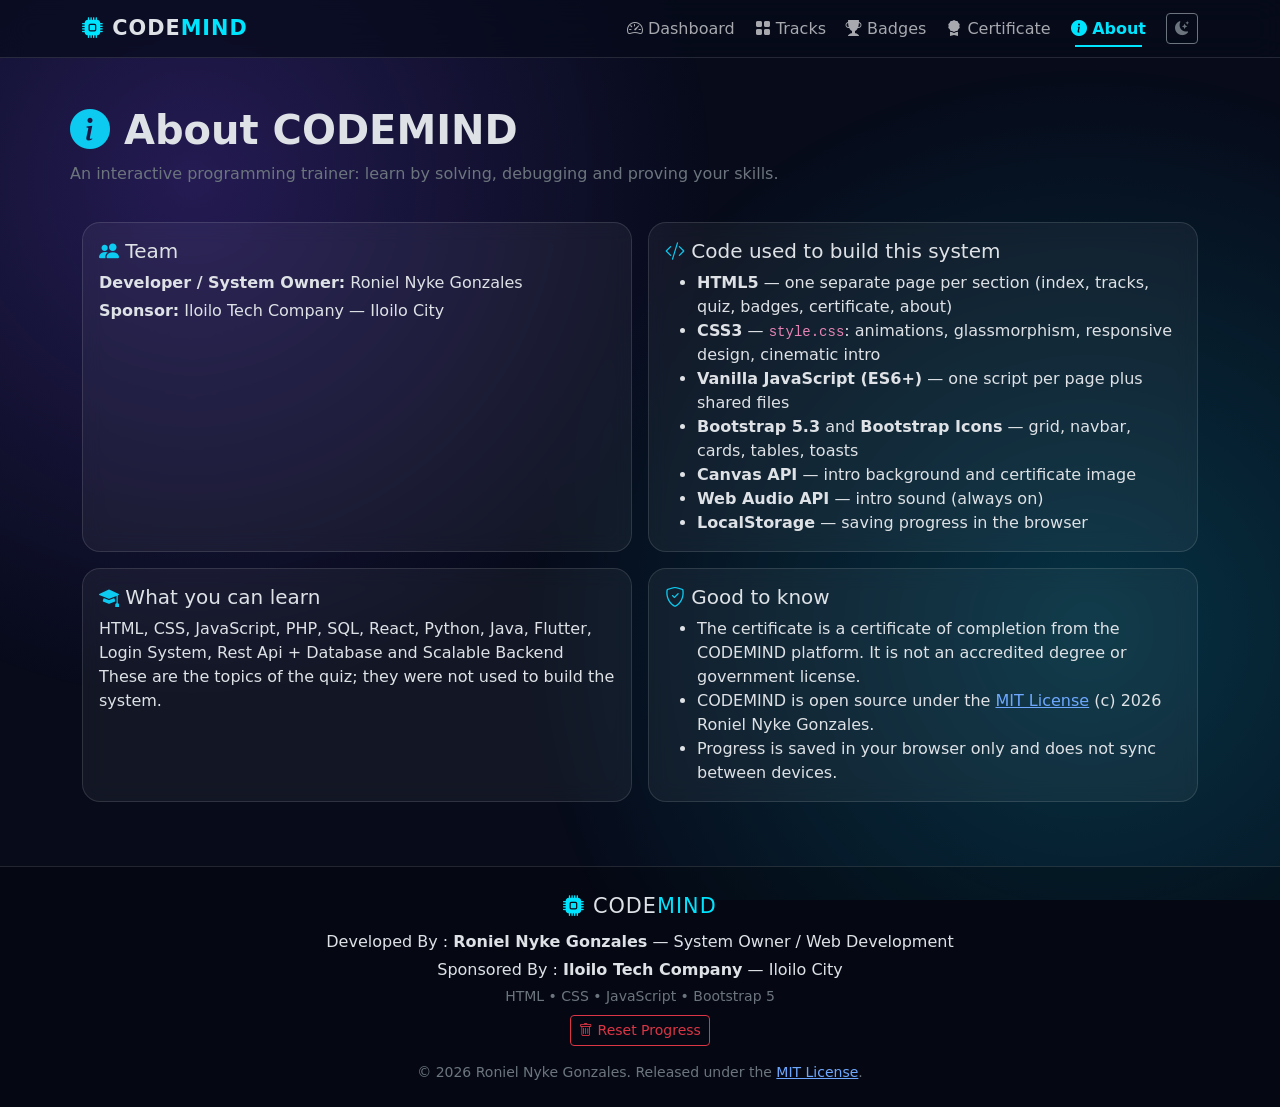
==== about.html @ c0a0406c "Add files via upload" ====
<!DOCTYPE html>
<html lang="en" data-bs-theme="dark">
<head>
  <meta charset="UTF-8">
  <meta name="viewport" content="width=device-width, initial-scale=1">
  <title>About — CODEMIND</title>
  <link href="https://cdn.jsdelivr.net/npm/bootstrap@5.3.3/dist/css/bootstrap.min.css" rel="stylesheet">
  <link href="https://cdn.jsdelivr.net/npm/bootstrap-icons@1.11.3/font/bootstrap-icons.min.css" rel="stylesheet">
  <link href="style.css" rel="stylesheet">
</head>
<body data-page="about">
<div id="siteNav"></div>

<main>
  <div class="container page-head">
    <h1><i class="bi bi-info-circle-fill text-info"></i> About CODEMIND</h1>
    <p class="text-secondary mb-0">An interactive programming trainer: learn by solving, debugging and proving your skills.</p>
  </div>
  <section class="py-4">
    <div class="container">
      <div class="row g-3">
        <div class="col-md-6 reveal"><div class="card h-100"><div class="card-body">
          <h5><i class="bi bi-people-fill text-info"></i> Team</h5>
          <p class="mb-1"><b>Developer / System Owner:</b> Roniel Nyke Gonzales</p>
          <p class="mb-0"><b>Sponsor:</b> Iloilo Tech Company — Iloilo City</p>
        </div></div></div>
        <div class="col-md-6 reveal"><div class="card h-100"><div class="card-body">
          <h5><i class="bi bi-code-slash text-info"></i> Code used to build this system</h5>
          <ul class="mb-0">
            <li><b>HTML5</b> — one separate page per section (index, tracks, quiz, badges, certificate, about)</li>
            <li><b>CSS3</b> — <code>style.css</code>: animations, glassmorphism, responsive design, cinematic intro</li>
            <li><b>Vanilla JavaScript (ES6+)</b> — one script per page plus shared files</li>
            <li><b>Bootstrap 5.3</b> and <b>Bootstrap Icons</b> — grid, navbar, cards, tables, toasts</li>
            <li><b>Canvas API</b> — intro background and certificate image</li>
            <li><b>Web Audio API</b> — intro sound (always on)</li>
            <li><b>LocalStorage</b> — saving progress in the browser</li>
          </ul>
        </div></div></div>
        <div class="col-md-6 reveal"><div class="card h-100"><div class="card-body">
          <h5><i class="bi bi-mortarboard-fill text-info"></i> What you can learn</h5>
          <p class="mb-0">HTML, CSS, JavaScript, PHP, SQL, React, Python, Java, Flutter, Login System, Rest Api + Database and Scalable Backend These are the topics of the quiz; they were not used to build the system.</p>
        </div></div></div>
        <div class="col-md-6 reveal"><div class="card h-100"><div class="card-body">
          <h5><i class="bi bi-shield-check text-info"></i> Good to know</h5>
          <ul class="mb-0">
            <li>The certificate is a certificate of completion from the CODEMIND platform. It is not an accredited degree or government license.</li>
            <li>CODEMIND is open source under the <a href="LICENSE" target="_blank" rel="noopener">MIT License</a> (c) 2026 Roniel Nyke Gonzales.</li>
            <li>Progress is saved in your browser only and does not sync between devices.</li>
          </ul>
        </div></div></div>
      </div>
    </div>
  </section>
</main>

<footer id="siteFooter" class="site-footer"></footer>

<script src="https://cdn.jsdelivr.net/npm/bootstrap@5.3.3/dist/js/bootstrap.bundle.min.js"></script>
<script src="data.js"></script>
<script src="common.js"></script>
</body>
</html>
---- style.css ----
:root {
  --neon: #00e5ff;
  --neon2: #7c4dff;
  --neon3: #ff4081;
  --gold: #ffd54f;
  --bg: #070b1a;
  --card: rgba(255, 255, 255, 0.05);
  --line: rgba(255, 255, 255, 0.12);
}
[data-bs-theme="light"] {
  --bg: #f2f6ff;
  --card: rgba(255, 255, 255, 0.85);
  --line: rgba(0, 0, 0, 0.1);
}
html {
  scroll-behavior: smooth;
}
body {
  background: var(--bg);
  font-family: "Segoe UI", system-ui, sans-serif;
  overflow-x: hidden;
  transition: background 0.4s;
  min-height: 100vh;
  display: flex;
  flex-direction: column;
}
main {
  flex: 1;
}
body::before {
  content: "";
  position: fixed;
  inset: 0;
  z-index: -1;
  background:
    radial-gradient(
      circle at 15% 20%,
      rgba(124, 77, 255, 0.25),
      transparent 40%
    ),
    radial-gradient(circle at 85% 70%, rgba(0, 229, 255, 0.18), transparent 45%);
  animation: bgShift 14s ease-in-out infinite alternate;
}
@keyframes bgShift {
  to {
    filter: hue-rotate(40deg);
    transform: scale(1.08);
  }
}

.brand {
  font-size: 1.3rem;
  text-decoration: none;
  color: inherit;
  letter-spacing: 1px;
}
.brand i,
.brand span {
  color: var(--neon);
}
.glass-nav {
  backdrop-filter: blur(14px);
  background: rgba(7, 11, 26, 0.7);
  border-bottom: 1px solid var(--line);
}
[data-bs-theme="light"] .glass-nav {
  background: rgba(255, 255, 255, 0.8);
}
.navbar .nav-link {
  position: relative;
  transition: color 0.2s;
}
.navbar .nav-link::after {
  content: "";
  position: absolute;
  left: 12px;
  right: 12px;
  bottom: 2px;
  height: 2px;
  background: var(--neon);
  transform: scaleX(0);
  transition: transform 0.3s;
}
.navbar .nav-link:hover::after,
.navbar .nav-link.active::after {
  transform: scaleX(1);
}
.navbar .nav-link.active {
  color: var(--neon) !important;
  font-weight: 600;
}

.grad-text {
  background: linear-gradient(90deg, var(--neon), var(--neon2), var(--neon3));
  -webkit-background-clip: text;
  background-clip: text;
  color: transparent;
  background-size: 200%;
  animation: grad 5s linear infinite;
}
@keyframes grad {
  to {
    background-position: 200% 0;
  }
}

.btn-neon {
  background: linear-gradient(90deg, var(--neon2), var(--neon));
  border: 0;
  color: #fff;
  font-weight: 600;
  box-shadow: 0 0 18px rgba(0, 229, 255, 0.4);
  transition: 0.25s;
}
.btn-neon:hover {
  transform: translateY(-2px) scale(1.03);
  color: #fff;
  box-shadow: 0 0 28px rgba(0, 229, 255, 0.7);
}

.page-head {
  padding: 48px 0 12px;
}
.page-head h1 {
  font-weight: 800;
}
.card {
  background: var(--card);
  border: 1px solid var(--line);
  backdrop-filter: blur(10px);
  border-radius: 18px;
}
.profile-card,
.arena-card {
  box-shadow: 0 10px 40px rgba(0, 0, 0, 0.25);
}
.stat {
  background: var(--card);
  border: 1px solid var(--line);
  border-radius: 16px;
  padding: 18px;
  text-align: center;
  transition: 0.3s;
}
.stat:hover {
  transform: translateY(-5px);
  border-color: var(--neon);
}
.stat i {
  font-size: 1.6rem;
  color: var(--neon);
}
.stat h3 {
  margin: 6px 0 0;
  font-weight: 700;
}
.stat span {
  font-size: 0.8rem;
  color: #8a93ad;
}
.link-card {
  display: block;
  text-decoration: none;
  color: inherit;
  height: 100%;
  transition: 0.3s;
}
.link-card:hover {
  transform: translateY(-6px);
  border-color: var(--neon);
  color: inherit;
}
.link-card .ic {
  font-size: 2rem;
  color: var(--neon);
}

.track-card {
  display: block;
  text-decoration: none;
  color: inherit;
  cursor: pointer;
  transition: 0.3s;
  position: relative;
  overflow: hidden;
  height: 100%;
}
.track-card::after {
  content: "";
  position: absolute;
  inset: 0;
  background: linear-gradient(
    120deg,
    transparent 30%,
    rgba(255, 255, 255, 0.12),
    transparent 70%
  );
  transform: translateX(-100%);
  transition: 0.6s;
  pointer-events: none;
}
.track-card:hover {
  transform: translateY(-6px);
  border-color: var(--c);
  color: inherit;
}
.track-card:hover::after {
  transform: translateX(100%);
}
.track-icon {
  width: 52px;
  height: 52px;
  border-radius: 14px;
  display: grid;
  place-items: center;
  font-size: 1.5rem;
  color: #fff;
  background: var(--c);
}
.track-card.passed {
  border-color: #28c76f;
}
.pill {
  font-size: 0.7rem;
}

.code-box {
  background: #0b1020;
  color: #9cffd8;
  border: 1px solid var(--line);
  border-radius: 12px;
  padding: 14px;
  font-size: 0.95rem;
  overflow-x: auto;
}
.opt {
  text-align: left;
  border: 1px solid var(--line);
  background: var(--card);
  padding: 12px 16px;
  border-radius: 12px;
  transition: 0.2s;
  color: inherit;
  font-family: Consolas, monospace;
}
.opt:hover:not(:disabled) {
  border-color: var(--neon);
  transform: translateX(5px);
}
.opt.correct {
  background: rgba(40, 199, 111, 0.25);
  border-color: #28c76f;
}
.opt.wrong {
  background: rgba(234, 84, 85, 0.25);
  border-color: #ea5455;
  animation: shake 0.4s;
}
@keyframes shake {
  25% {
    transform: translateX(-6px);
  }
  75% {
    transform: translateX(6px);
  }
}

.badge-card {
  text-align: center;
  padding: 18px;
  transition: 0.3s;
}
.badge-card .ic {
  font-size: 2.2rem;
  filter: grayscale(1);
  opacity: 0.4;
  transition: 0.4s;
}
.badge-card.on .ic {
  filter: none;
  opacity: 1;
  color: #ffc107;
  animation: pop 0.6s;
}
@keyframes pop {
  0% {
    transform: scale(0.3);
  }
  70% {
    transform: scale(1.3);
  }
  100% {
    transform: scale(1);
  }
}

.cert-wrap {
  border: 1px solid var(--line);
  border-radius: 12px;
  overflow: hidden;
  background: #fff;
}
.cert-wrap canvas {
  width: 100%;
  height: auto;
  display: block;
}

.site-footer {
  border-top: 1px solid var(--line);
  background: rgba(0, 0, 0, 0.25);
  margin-top: 40px;
}

.reveal {
  opacity: 0;
  transform: translateY(30px);
  transition: 1s cubic-bezier(0.2, 0.8, 0.2, 1);
}
.reveal.in {
  opacity: 1;
  transform: none;
}

#intro {
  position: fixed;
  inset: 0;
  z-index: 3000;
  background: #02040d;
  color: #fff;
  overflow: hidden;
  transition:
    opacity 0.9s,
    visibility 0.9s;
}
#intro.hide {
  opacity: 0;
  visibility: hidden;
}
#intro * {
  box-sizing: border-box;
}
.i-canvas {
  position: absolute;
  inset: 0;
  width: 100%;
  height: 100%;
  z-index: 0;
}
.i-grid {
  position: absolute;
  left: -50%;
  right: -50%;
  bottom: -10%;
  height: 70%;
  z-index: 1;
  opacity: 0.55;
  background-image:
    linear-gradient(rgba(0, 229, 255, 0.25) 1px, transparent 1px),
    linear-gradient(90deg, rgba(124, 77, 255, 0.25) 1px, transparent 1px);
  background-size: 70px 70px;
  transform: perspective(500px) rotateX(62deg);
  transform-origin: center top;
  animation: gridMove 3s linear infinite;
  -webkit-mask-image: linear-gradient(
    to bottom,
    transparent,
    #000 40%,
    transparent
  );
  mask-image: linear-gradient(to bottom, transparent, #000 40%, transparent);
}
@keyframes gridMove {
  to {
    background-position: 0 70px;
  }
}
.i-vignette {
  position: absolute;
  inset: 0;
  z-index: 2;
  background: radial-gradient(
    ellipse at center,
    transparent 35%,
    rgba(0, 0, 0, 0.88) 100%
  );
  pointer-events: none;
}
.i-bar {
  position: absolute;
  left: 0;
  right: 0;
  height: 8vh;
  background: #000;
  z-index: 5;
  transition: transform 1.2s cubic-bezier(0.2, 0.8, 0.2, 1);
}
.i-bar.top {
  top: 0;
  transform: translateY(-100%);
}
.i-bar.bottom {
  bottom: 0;
  transform: translateY(100%);
}
#intro.playing .i-bar {
  transform: none;
}
.i-progress {
  position: absolute;
  left: 0;
  right: 0;
  bottom: 0;
  height: 3px;
  background: rgba(255, 255, 255, 0.1);
  z-index: 7;
}
.i-progress span {
  display: block;
  height: 100%;
  width: 0;
  background: linear-gradient(90deg, var(--neon2), var(--neon), var(--neon3));
}
.i-ctrl {
  position: absolute;
  top: calc(8vh + 12px);
  z-index: 7;
}
.i-ctrl.left {
  left: 16px;
}
.i-ctrl.right {
  right: 16px;
}
.i-sweep {
  position: absolute;
  top: 0;
  bottom: 0;
  width: 30%;
  left: -40%;
  z-index: 3;
  background: linear-gradient(
    100deg,
    transparent,
    rgba(255, 255, 255, 0.08),
    transparent
  );
  pointer-events: none;
}

.scene {
  position: absolute;
  inset: 0;
  z-index: 4;
  display: flex;
  flex-direction: column;
  align-items: center;
  justify-content: center;
  text-align: center;
  padding: 10vh 5vw;
  opacity: 0;
  visibility: hidden;
  transition:
    opacity 0.7s,
    visibility 0.7s;
}
.scene.active {
  opacity: 1;
  visibility: visible;
}
.scene.active .i-sweep {
  animation: sweep 1.6s ease-out both;
}
@keyframes sweep {
  to {
    left: 120%;
  }
}

.fade-up {
  opacity: 0;
}
.scene.active .fade-up {
  animation: fadeUp 0.9s ease both;
  animation-delay: var(--d, 0s);
}
@keyframes fadeUp {
  from {
    opacity: 0;
    transform: translateY(24px);
  }
  to {
    opacity: 1;
    transform: none;
  }
}
.wipe {
  display: inline-block;
  clip-path: inset(0 100% 0 0);
}
.scene.active .wipe {
  animation: wipe 1.2s cubic-bezier(0.7, 0, 0.2, 1) both;
  animation-delay: var(--d, 0s);
}
@keyframes wipe {
  to {
    clip-path: inset(0 0 0 0);
  }
}
.i-line {
  height: 2px;
  width: 0;
  margin: 14px auto;
  background: linear-gradient(90deg, transparent, var(--neon), transparent);
}
.scene.active .i-line {
  animation: lineGrow 1.2s ease both 0.3s;
}
@keyframes lineGrow {
  to {
    width: min(70vw, 420px);
  }
}
.i-label {
  text-transform: uppercase;
  letter-spacing: 0.45em;
  color: #8a93ad;
  font-size: 0.85rem;
  margin-bottom: 10px;
}
.i-text {
  color: #b8c4ff;
  font-size: clamp(1rem, 2.6vw, 1.3rem);
}

.rings {
  position: absolute;
  left: 50%;
  top: 50%;
  width: 0;
  height: 0;
}
.rings span {
  position: absolute;
  width: 90px;
  height: 90px;
  margin: -45px 0 0 -45px;
  border: 2px solid var(--neon);
  border-radius: 50%;
  opacity: 0;
}
.scene.active .rings span {
  animation: ring 3s ease-out infinite;
  animation-delay: calc(var(--i) * 0.8s);
}
@keyframes ring {
  0% {
    transform: scale(0.4);
    opacity: 0.9;
  }
  100% {
    transform: scale(10);
    opacity: 0;
  }
}
.logo-core {
  font-size: 4.5rem;
  color: var(--neon);
  text-shadow: 0 0 35px var(--neon);
  opacity: 0;
}
.scene.active .logo-core {
  animation: logoIn 1.1s cubic-bezier(0.2, 0.9, 0.3, 1.3) both;
}
@keyframes logoIn {
  from {
    opacity: 0;
    transform: scale(0.2) rotate(-180deg);
  }
  to {
    opacity: 1;
    transform: none;
  }
}
.i-title {
  display: flex;
  justify-content: center;
  font-size: clamp(2.2rem, 11vw, 6.5rem);
  font-weight: 900;
  letter-spacing: 0.08em;
  margin: 0;
  line-height: 1.1;
}
.i-title span {
  display: inline-block;
  opacity: 0;
  color: #fff;
  text-shadow: 0 0 25px rgba(255, 255, 255, 0.35);
}
.i-title span.hl {
  color: var(--neon);
  text-shadow: 0 0 30px var(--neon);
}
.scene.active .i-title span {
  animation: letterIn 0.7s cubic-bezier(0.2, 0.9, 0.3, 1.4) both;
  animation-delay: calc(var(--i) * 0.09s + 0.7s);
}
@keyframes letterIn {
  from {
    opacity: 0;
    transform: translateY(40px) scale(0.6);
    filter: blur(10px);
  }
  to {
    opacity: 1;
    transform: none;
    filter: blur(0);
  }
}
.i-tag {
  letter-spacing: 0.25em;
  text-transform: uppercase;
  color: #9fb3ff;
  font-size: clamp(0.7rem, 2.4vw, 1.05rem);
  margin-top: 14px;
}

.i-name {
  font-size: clamp(1.9rem, 7vw, 4rem);
  font-weight: 800;
  margin: 0;
  text-shadow: 0 0 28px rgba(0, 229, 255, 0.55);
}
.i-name.gold {
  color: var(--gold);
  text-shadow: 0 0 28px rgba(255, 213, 79, 0.55);
}
.avatar {
  width: 96px;
  height: 96px;
  border-radius: 50%;
  display: grid;
  place-items: center;
  font-size: 2.8rem;
  margin-bottom: 16px;
  background: linear-gradient(135deg, var(--neon2), var(--neon));
  box-shadow: 0 0 40px rgba(0, 229, 255, 0.5);
}
.emblem {
  position: relative;
  width: 130px;
  height: 130px;
  display: grid;
  place-items: center;
  font-size: 3.2rem;
  color: var(--gold);
  margin-bottom: 14px;
}
.emblem::before {
  content: "";
  position: absolute;
  inset: 0;
  border-radius: 50%;
  border: 2px dashed var(--gold);
  animation: spin 8s linear infinite;
}
.emblem::after {
  content: "";
  position: absolute;
  inset: -14px;
  border-radius: 50%;
  box-shadow: 0 0 60px rgba(255, 213, 79, 0.35);
}
@keyframes spin {
  to {
    transform: rotate(360deg);
  }
}
.pop-in {
  opacity: 0;
}
.scene.active .pop-in {
  animation: popIn 0.9s cubic-bezier(0.2, 0.9, 0.3, 1.4) both;
  animation-delay: var(--d, 0s);
}
@keyframes popIn {
  from {
    opacity: 0;
    transform: scale(0.3);
  }
  to {
    opacity: 1;
    transform: none;
  }
}

.tiles {
  display: grid;
  grid-template-columns: repeat(3, 1fr);
  gap: 12px;
  width: min(92vw, 540px);
  margin: 18px 0;
}
.tile {
  border: 1px solid var(--c);
  border-radius: 14px;
  padding: 14px 6px;
  background: rgba(255, 255, 255, 0.04);
  opacity: 0;
}
.tile i {
  display: block;
  font-size: 1.7rem;
  color: var(--c);
}
.tile span {
  font-size: 0.85rem;
  font-weight: 600;
}
.scene.active .tile {
  animation: tilePop 0.6s cubic-bezier(0.2, 0.9, 0.3, 1.3) both;
  animation-delay: calc(var(--i) * 0.14s + 0.4s);
}
@keyframes tilePop {
  from {
    opacity: 0;
    transform: translateY(30px) scale(0.6);
  }
  to {
    opacity: 1;
    transform: none;
  }
}

.chips {
  display: flex;
  flex-wrap: wrap;
  gap: 8px;
  justify-content: center;
  max-width: 620px;
}
.chips span {
  border: 1px solid var(--neon);
  color: var(--neon);
  border-radius: 30px;
  padding: 6px 16px;
  font-size: 0.95rem;
  opacity: 0;
}
.chips span:nth-child(even) {
  border-color: var(--neon2);
  color: #b39dff;
}
.scene.active .chips span {
  animation: chipIn 0.5s ease both;
  animation-delay: calc(var(--i) * 0.12s + 0.3s);
}
@keyframes chipIn {
  from {
    opacity: 0;
    transform: translateY(16px);
  }
  to {
    opacity: 1;
    transform: none;
  }
}

.pulse {
  animation: pulse 1.6s ease-in-out infinite;
}
@keyframes pulse {
  50% {
    box-shadow: 0 0 40px rgba(0, 229, 255, 0.9);
    transform: scale(1.05);
  }
}

@media print {
  body * {
    visibility: hidden;
  }
  #certPrintImg {
    visibility: visible;
    display: block !important;
    position: fixed;
    inset: 0;
    width: 100%;
    height: auto;
  }
}
@media (max-width: 576px) {
  .display-4 {
    font-size: 2.2rem;
  }
  .tiles {
    grid-template-columns: repeat(3, 1fr);
    gap: 8px;
  }
}
@media (prefers-reduced-motion: reduce) {
  .i-grid,
  .emblem::before {
    animation: none;
  }
}

.confetti {
  position: fixed;
  inset: 0;
  pointer-events: none;
  z-index: 2500;
}
.slide-in {
  animation: slideIn 0.45s cubic-bezier(0.2, 0.8, 0.2, 1) both;
}
@keyframes slideIn {
  from {
    opacity: 0;
    transform: translateX(40px);
  }
  to {
    opacity: 1;
    transform: none;
  }
}
.pop {
  animation: pop 0.45s;
}
#arBar {
  background: linear-gradient(90deg, var(--neon2), var(--neon)) !important;
  box-shadow: 0 0 12px var(--neon);
  transition: width 0.6s cubic-bezier(0.2, 0.8, 0.2, 1);
}
.opt.correct {
  animation: pop 0.5s;
  box-shadow: 0 0 18px rgba(40, 199, 111, 0.6);
}

.code-input {
  font-family: Consolas, monospace;
  background: var(--card);
  border-color: var(--line);
}
.code-input.correct {
  border-color: #28c76f;
  box-shadow: 0 0 14px rgba(40, 199, 111, 0.6);
}
.code-input.wrong {
  border-color: #ea5455;
  animation: shake 0.4s;
}

#introGate {
  position: fixed;
  inset: 0;
  z-index: 3000;
  display: flex;
  align-items: center;
  justify-content: center;
  text-align: center;
  background: radial-gradient(circle at 50% 40%, #16204a, #05070f 70%);
  transition: opacity 0.5s;
}
#introGate.hide {
  opacity: 0;
  pointer-events: none;
}
.gate-logo {
  font-size: clamp(2.2rem, 9vw, 4.5rem);
  font-weight: 800;
  letter-spacing: 0.25em;
  background: linear-gradient(90deg, var(--neon), var(--neon2));
  -webkit-background-clip: text;
  background-clip: text;
  color: transparent;
  animation: pop 0.8s;
}
.gate-sub {
  color: #9aa6c7;
  letter-spacing: 0.3em;
  text-transform: uppercase;
  font-size: 0.8rem;
  margin-bottom: 2rem;
}
.gate-btn {
  animation: gatePulse 1.6s ease-in-out infinite;
}
@keyframes gatePulse {
  0%,
  100% {
    box-shadow: 0 0 0 0 rgba(0, 229, 255, 0.5);
  }
  50% {
    box-shadow: 0 0 0 18px rgba(0, 229, 255, 0);
  }
}

.sound-hint {
  position: absolute;
  left: 50%;
  bottom: calc(8vh + 28px);
  transform: translateX(-50%);
  z-index: 7;
  padding: 0.45rem 1rem;
  border-radius: 2rem;
  background: rgba(0, 229, 255, 0.12);
  border: 1px solid var(--neon);
  color: #fff;
  font-size: 0.85rem;
  animation: gatePulse 1.6s ease-in-out infinite;
  white-space: nowrap;
}
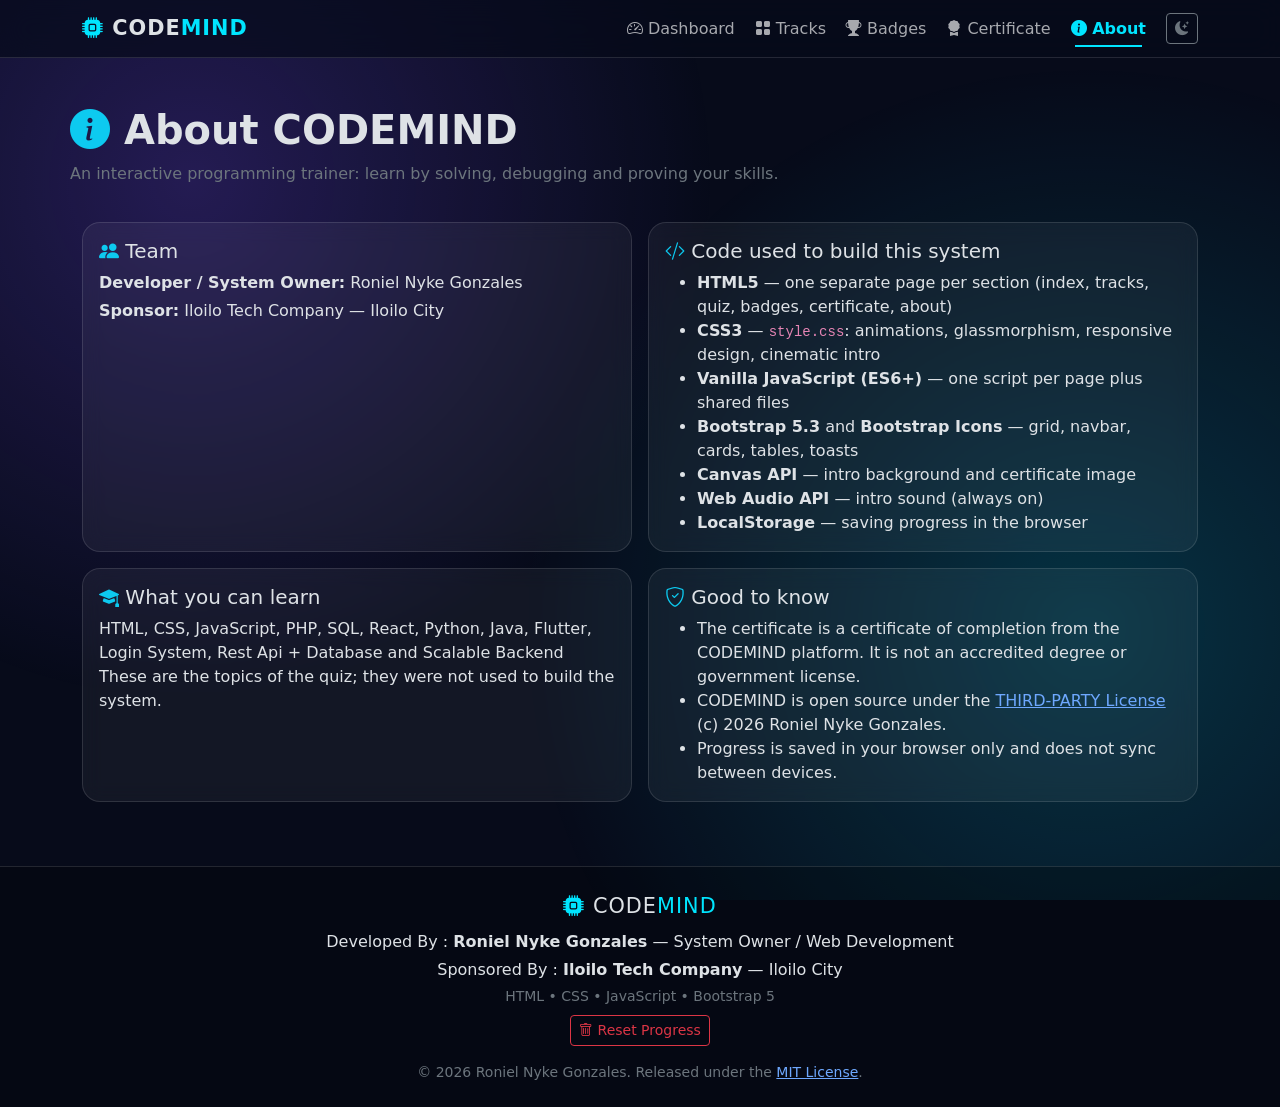
==== commit 0932c9f5: "Update license information in about.html" ====
--- a/about.html
+++ b/about.html
@@ -44,7 +44,7 @@
           <h5><i class="bi bi-shield-check text-info"></i> Good to know</h5>
           <ul class="mb-0">
             <li>The certificate is a certificate of completion from the CODEMIND platform. It is not an accredited degree or government license.</li>
-            <li>CODEMIND is open source under the <a href="LICENSE" target="_blank" rel="noopener">MIT License</a> (c) 2026 Roniel Nyke Gonzales.</li>
+            <li>CODEMIND is open source under the <a href="LICENSE" target="_blank" rel="noopener">THIRD-PARTY License</a> (c) 2026 Roniel Nyke Gonzales.</li>
             <li>Progress is saved in your browser only and does not sync between devices.</li>
           </ul>
         </div></div></div>
